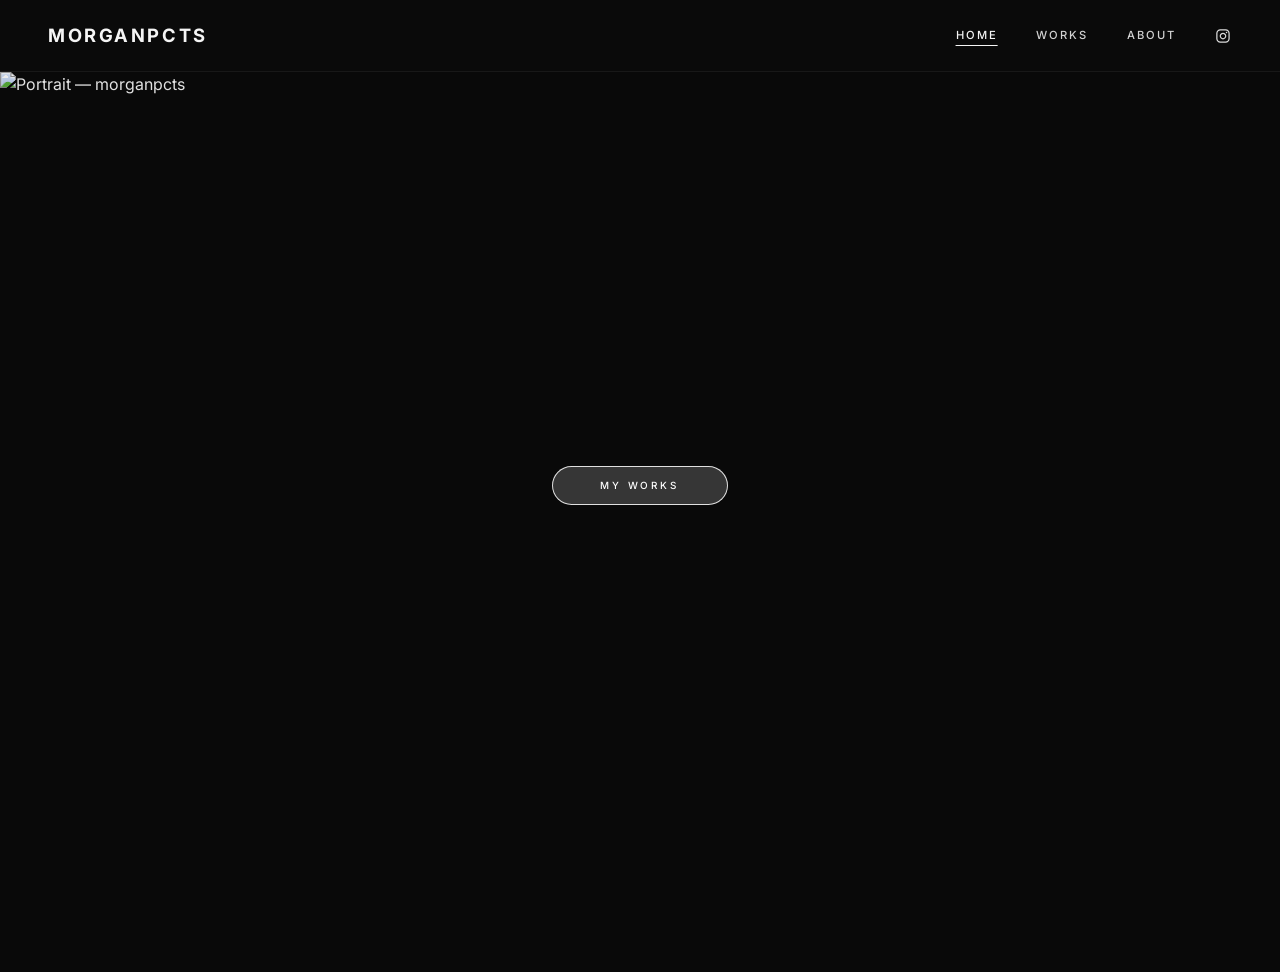
==== index.html @ e59eef8e "Initial commit" ====
<!DOCTYPE html>
<html lang="fr">
  <head>
    <meta charset="UTF-8" />
    <meta name="viewport" content="width=device-width, initial-scale=1.0" />
    <title>morganpcts — Photographie</title>
    <link rel="preconnect" href="https://fonts.googleapis.com" />
    <link rel="preconnect" href="https://fonts.gstatic.com" crossorigin />
    <link
      href="https://fonts.googleapis.com/css2?family=Inter:wght@400;500;600;700&display=swap"
      rel="stylesheet"
    />
    <link rel="stylesheet" href="css/style.css" />
  </head>
  <body>
    <header class="site-header">
      <a href="index.html" class="logo">morganpcts</a>
      <nav class="nav-main">
        <a href="index.html" class="is-active">Home</a>
        <a href="works.html">Works</a>
        <a href="about.html">About</a>
        <a
          href="https://www.instagram.com/morgan_pcts/?hl=fr"
          class="nav-social"
          target="_blank"
          rel="noopener noreferrer"
          aria-label="Instagram"
        >
          <img src="assets/images/instagram.svg" alt="" width="18" height="18" />
        </a>
      </nav>
    </header>

    <main class="hero">
      <img
        class="hero__bg"
        src="assets/images/gm.jpg"
        alt="Portrait — morganpcts"
      />
      <div class="hero__overlay" aria-hidden="true"></div>
      <div class="hero__content">
        <a href="works.html" class="hero__cta">My Works</a>
      </div>
    </main>
  </body>
</html>
---- css/style.css ----
*,
*::before,
*::after {
  box-sizing: border-box;
  margin: 0;
  padding: 0;
}

:root {
  --bg: #0a0a0a;
  --text: #f5f5f5;
  --muted: #a3a3a3;
  --accent: #ffffff;
  --overlay: rgba(0, 0, 0, 0.45);
  --header-h: 72px;
  --font-display: "Inter", "Helvetica Neue", Arial, sans-serif;
  --font-body: "Inter", "Helvetica Neue", Arial, sans-serif;
  --ease: cubic-bezier(0.4, 0, 0.2, 1);
}

html {
  scroll-behavior: smooth;
}

body {
  font-family: var(--font-body);
  background: var(--bg);
  color: var(--text);
  line-height: 1.5;
  min-height: 100vh;
}

a {
  color: inherit;
  text-decoration: none;
}

img {
  display: block;
  max-width: 100%;
  height: auto;
}

/* ——— Header ——— */
.site-header {
  position: fixed;
  top: 0;
  left: 0;
  right: 0;
  z-index: 100;
  height: var(--header-h);
  display: flex;
  align-items: center;
  justify-content: space-between;
  padding: 0 clamp(1.25rem, 4vw, 3rem);
  background: var(--bg);
  border-bottom: 1px solid rgba(255, 255, 255, 0.06);
}

.logo {
  font-family: var(--font-display);
  font-size: clamp(0.95rem, 2.2vw, 1.15rem);
  font-weight: 700;
  letter-spacing: 0.14em;
  text-transform: uppercase;
}

.nav-main {
  display: flex;
  align-items: center;
  gap: clamp(1.25rem, 3vw, 2.5rem);
}

.nav-main a {
  font-size: 0.7rem;
  font-weight: 500;
  letter-spacing: 0.18em;
  text-transform: uppercase;
  opacity: 0.85;
  transition: opacity 0.25s var(--ease);
}

.nav-main a:hover,
.nav-main a.is-active {
  opacity: 1;
}

.nav-main a.is-active {
  text-decoration: underline;
  text-underline-offset: 6px;
  text-decoration-thickness: 1px;
}

.nav-social {
  display: flex;
  align-items: center;
  color: var(--text);
  opacity: 0.85;
  line-height: 0;
  transition: opacity 0.25s var(--ease);
}

.nav-social:hover {
  opacity: 1;
}

.nav-social img {
  width: 18px;
  height: 18px;
  display: block;
  filter: brightness(0) invert(1);
}

/* ——— Home hero ——— */
.hero {
  position: relative;
  min-height: 100vh;
  margin-top: var(--header-h);
  overflow: hidden;
}

.hero__bg {
  position: absolute;
  inset: 0;
  width: 100%;
  height: 100%;
  object-fit: cover;
  object-position: center center;
}

.hero__overlay {
  position: absolute;
  inset: 0;
  background: rgba(0, 0, 0, 0.08);
}

.hero__content {
  position: relative;
  z-index: 2;
  min-height: calc(100vh - var(--header-h));
  display: flex;
  align-items: center;
  justify-content: center;
  padding: 0;
}

.hero__cta {
  display: inline-flex;
  align-items: center;
  justify-content: center;
  min-width: 11rem;
  padding: 0.7rem 2.5rem;
  border-radius: 999px;
  border: 1px solid rgba(255, 255, 255, 0.85);
  background: rgba(140, 140, 140, 0.35);
  backdrop-filter: blur(4px);
  font-family: var(--font-body);
  font-size: 0.62rem;
  font-weight: 500;
  letter-spacing: 0.28em;
  text-transform: uppercase;
  color: #fff;
  transition: background 0.3s var(--ease), border-color 0.3s var(--ease);
}

.hero__cta:hover {
  background: rgba(160, 160, 160, 0.45);
  border-color: #fff;
}

/* ——— Works listing ——— */
.page-works {
  padding-top: var(--header-h);
  padding-bottom: clamp(2.5rem, 6vw, 4rem);
  min-height: 100vh;
}

.page-works__inner {
  padding: clamp(1.5rem, 4vw, 2.5rem) clamp(1.25rem, 4vw, 3rem) 0;
}

.works-hero {
  position: relative;
  width: 100%;
  height: clamp(280px, 42vh, 420px);
  margin-bottom: clamp(1.25rem, 2.5vw, 1.75rem);
  overflow: hidden;
}

.works-hero img {
  width: 100%;
  height: 100%;
  object-fit: cover;
  object-position: center 42%;
}

.works-hero__overlay {
  position: absolute;
  inset: 0;
  z-index: 2;
  display: flex;
  align-items: flex-start;
  padding: clamp(1rem, 2.5vw, 1.5rem) 0 0 clamp(0.5rem, 2vw, 1rem);
  pointer-events: none;
}

.works-hero__title {
  margin: 0;
  font-family: var(--font-display);
  font-size: clamp(3rem, 8.5vw, 5.25rem);
  font-weight: 700;
  line-height: 0.9;
  letter-spacing: 0.01em;
  text-transform: uppercase;
  color: #fff;
  text-shadow: 0 1px 28px rgba(0, 0, 0, 0.35);
}

.works-grid {
  display: grid;
  grid-template-columns: repeat(3, 1fr);
  gap: clamp(14px, 1.8vw, 20px);
  width: 100%;
}

@media (max-width: 900px) {
  .works-grid {
    grid-template-columns: 1fr;
    gap: clamp(12px, 3vw, 16px);
  }
}

.works-card {
  position: relative;
  aspect-ratio: 16 / 11;
  overflow: hidden;
  display: block;
}

.works-card img {
  width: 100%;
  height: 100%;
  object-fit: cover;
  transition: transform 0.6s var(--ease);
}

.works-card::after {
  content: "";
  position: absolute;
  inset: 0;
  background: var(--overlay);
  transition: background 0.4s var(--ease);
}

.works-card:hover img {
  transform: scale(1.04);
}

.works-card:hover::after {
  background: rgba(0, 0, 0, 0.3);
}

.works-card__label {
  position: absolute;
  inset: 0;
  z-index: 2;
  display: flex;
  align-items: center;
  justify-content: center;
  font-family: var(--font-display);
  font-size: clamp(1.1rem, 2.2vw, 1.5rem);
  font-weight: 700;
  letter-spacing: 0.18em;
  text-transform: uppercase;
}

/* ——— Project page ——— */
.project-banner {
  position: relative;
  margin-top: var(--header-h);
  height: clamp(220px, 38vh, 380px);
  overflow: hidden;
}

.project-banner img {
  width: 100%;
  height: 100%;
  object-fit: cover;
  object-position: center center;
}

.project-banner--londres img {
  object-position: center 78%;
}

.project-banner::after {
  content: "";
  position: absolute;
  inset: 0;
  background: linear-gradient(
    to top,
    rgba(0, 0, 0, 0.7) 0%,
    rgba(0, 0, 0, 0.25) 60%,
    rgba(0, 0, 0, 0.15) 100%
  );
}

.project-banner__text {
  position: absolute;
  inset: 0;
  z-index: 2;
  display: flex;
  flex-direction: column;
  align-items: center;
  justify-content: center;
  text-align: center;
}

.project-banner__title {
  font-family: var(--font-display);
  font-size: clamp(2.5rem, 10vw, 5rem);
  font-weight: 800;
  letter-spacing: 0.12em;
  text-transform: uppercase;
  line-height: 1;
}

.project-banner__year {
  margin-top: 0.5rem;
  font-size: 0.75rem;
  font-weight: 400;
  letter-spacing: 0.35em;
  text-transform: uppercase;
  color: var(--muted);
}

/* ——— Gallery / slideshow ——— */
.gallery {
  padding: clamp(2rem, 5vw, 4rem) clamp(1rem, 4vw, 3rem) 6rem;
  max-width: 1200px;
  margin: 0 auto;
}

.gallery__stage {
  position: relative;
  display: flex;
  align-items: center;
  justify-content: center;
  gap: clamp(0.5rem, 2vw, 1.5rem);
  min-height: min(70vh, 720px);
}

.gallery__main {
  flex: 1;
  max-width: min(900px, 85vw);
  max-height: min(70vh, 720px);
  display: flex;
  align-items: center;
  justify-content: center;
}

.gallery__main img {
  max-width: 100%;
  max-height: min(70vh, 720px);
  width: auto;
  height: auto;
  object-fit: contain;
  opacity: 0;
  transition: opacity 0.35s var(--ease);
}

.gallery__main img.is-visible {
  opacity: 1;
}

.gallery__arrow {
  flex-shrink: 0;
  width: 48px;
  height: 48px;
  display: flex;
  align-items: center;
  justify-content: center;
  background: none;
  border: none;
  color: var(--text);
  font-size: 1.75rem;
  font-weight: 200;
  cursor: pointer;
  opacity: 0.5;
  transition: opacity 0.25s var(--ease);
  padding: 0;
}

.gallery__arrow:hover {
  opacity: 1;
}

.gallery__thumbs {
  display: flex;
  flex-wrap: wrap;
  justify-content: center;
  gap: 8px;
  margin-top: clamp(1.5rem, 4vw, 2.5rem);
  padding: 0 1rem;
}

.gallery__thumb {
  width: 56px;
  height: 56px;
  padding: 0;
  border: 2px solid transparent;
  background: none;
  cursor: pointer;
  overflow: hidden;
  opacity: 0.55;
  transition: opacity 0.25s var(--ease), border-color 0.25s var(--ease);
}

.gallery__thumb img {
  width: 100%;
  height: 100%;
  object-fit: cover;
}

.gallery__thumb:hover,
.gallery__thumb.is-active {
  opacity: 1;
}

.gallery__thumb.is-active {
  border-color: var(--accent);
}

/* ——— Project nav footer ——— */
.project-nav {
  display: flex;
  justify-content: space-between;
  align-items: center;
  padding: 2rem clamp(1.25rem, 4vw, 3rem) 3rem;
  border-top: 1px solid rgba(255, 255, 255, 0.06);
  max-width: 1200px;
  margin: 0 auto;
}

.project-nav a {
  font-family: var(--font-display);
  font-size: clamp(0.85rem, 2vw, 1rem);
  font-weight: 700;
  letter-spacing: 0.15em;
  text-transform: uppercase;
  opacity: 0.7;
  transition: opacity 0.25s var(--ease);
}

.project-nav a:hover {
  opacity: 1;
}

/* ——— About ——— */
.page-about {
  padding: calc(var(--header-h) + clamp(2.5rem, 6vw, 4rem))
    clamp(1.25rem, 4vw, 3rem) clamp(4rem, 10vw, 7rem);
  max-width: 38rem;
}

.page-about__header {
  margin-bottom: clamp(2rem, 5vw, 3rem);
}

.page-about h1 {
  font-family: var(--font-display);
  font-size: clamp(2.25rem, 5vw, 3.25rem);
  font-weight: 700;
  line-height: 1;
  letter-spacing: 0.04em;
  text-transform: uppercase;
}

.page-about__body {
  display: flex;
  flex-direction: column;
  gap: clamp(1.15rem, 2.5vw, 1.5rem);
}

.page-about__lead {
  font-size: clamp(1.02rem, 2vw, 1.125rem);
  font-weight: 400;
  line-height: 1.85;
  color: var(--text);
}

.page-about__body p {
  margin: 0;
  font-size: clamp(0.9rem, 1.8vw, 0.975rem);
  font-weight: 400;
  line-height: 1.9;
  color: var(--muted);
  letter-spacing: 0.01em;
}

.page-about strong {
  color: var(--text);
  font-weight: 600;
}

.page-about__footer {
  margin-top: clamp(2.25rem, 5vw, 3.25rem);
  padding-top: clamp(1.5rem, 3vw, 2rem);
  border-top: 1px solid rgba(255, 255, 255, 0.08);
}

.page-about__footer p {
  margin: 0;
  font-size: 0.75rem;
  font-weight: 500;
  letter-spacing: 0.12em;
  text-transform: uppercase;
  color: var(--muted);
  line-height: 1.7;
}

.page-about a {
  color: var(--text);
  text-decoration: none;
  border-bottom: 1px solid rgba(255, 255, 255, 0.35);
  transition: border-color 0.25s var(--ease), color 0.25s var(--ease);
}

.page-about a:hover {
  border-color: #fff;
}
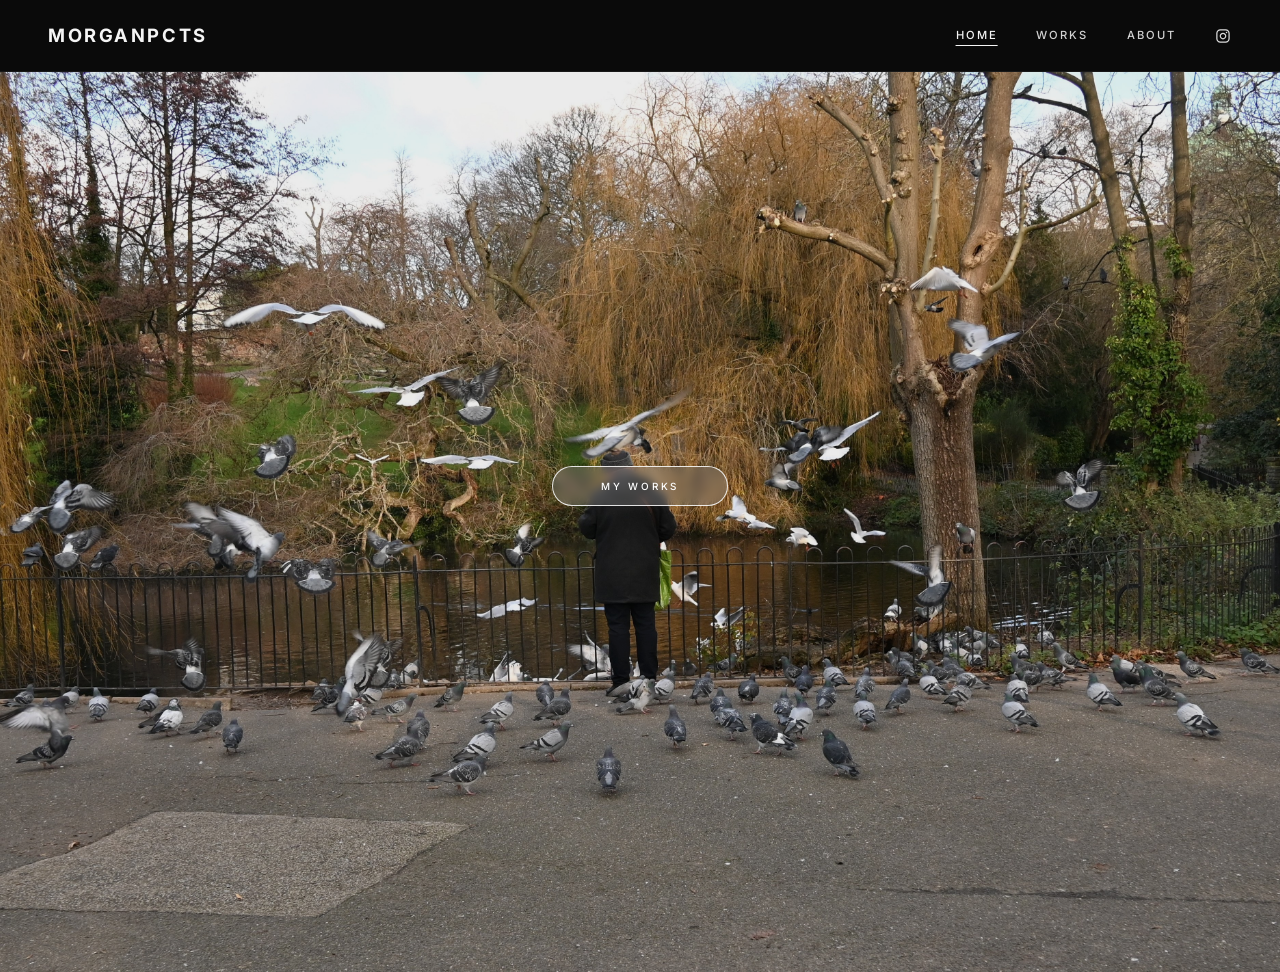
==== commit c4bf719c: "Fix images" ====
--- a/index.html
+++ b/index.html
@@ -34,7 +34,7 @@
     <main class="hero">
       <img
         class="hero__bg"
-        src="assets/images/gm.jpg"
+        src="assets/images/gm.JPG"
         alt="Portrait — morganpcts"
       />
       <div class="hero__overlay" aria-hidden="true"></div>
